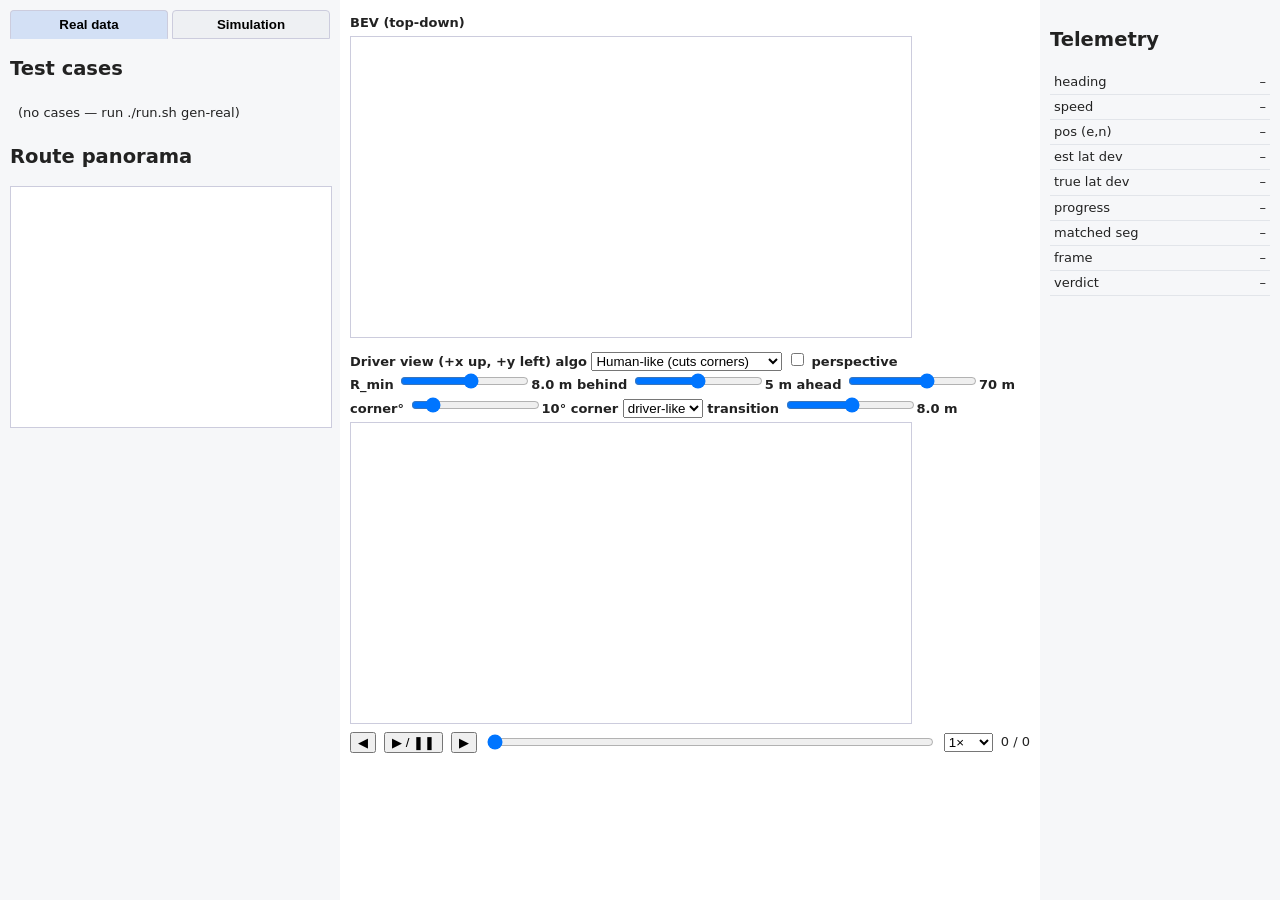
==== viewer/index.html @ b9b44a33 "tune: default transition 4->8 m, slider max 8->15 (smoother/wider Human-like by default) Co-Authored" ====
<!doctype html>
<html lang="en">
<head>
  <meta charset="utf-8">
  <title>Parking Route Viewer</title>
  <link rel="stylesheet" href="viewer.css">
  <script src="project_route.js"></script>
</head>
<body>
<div id="app">
  <aside id="left">
    <div id="tabs">
      <button id="tab-real" class="tab active">Real data</button>
      <button id="tab-sim" class="tab">Simulation</button>
    </div>
    <h2>Test cases</h2>
    <ul id="case-list"></ul>
    <h2>Route panorama</h2>
    <canvas id="panorama" width="320" height="240"></canvas>
  </aside>
  <main id="center">
    <div class="fig"><h3>BEV (top-down)</h3><canvas id="bev" width="560" height="300"></canvas></div>
    <div class="fig"><h3>Driver view (+x up, +y left)
      <label>algo
        <select id="algo-select">
          <option value="raw">Raw (keep offset)</option>
          <option value="centered">Centered (no offset)</option>
          <option value="smoothed">Smoothed (drivable corners)</option>
          <option value="human" selected>Human-like (cuts corners)</option>
        </select></label>
      <label><input type="checkbox" id="persp-toggle"> perspective</label>
      <div id="algo-params">
        <label>R_min <input type="range" id="p-radius" min="3" max="12" step="0.5" value="8"><span id="p-radius-v">8.0</span> m</label>
        <label>behind <input type="range" id="p-behind" min="0" max="10" step="1" value="5"><span id="p-behind-v">5</span> m</label>
        <label>ahead <input type="range" id="p-ahead" min="20" max="100" step="5" value="70"><span id="p-ahead-v">70</span> m</label>
        <label>corner° <input type="range" id="p-corner" min="5" max="45" step="5" value="10"><span id="p-corner-v">10</span>°</label>
        <label>corner
          <select id="corner-style">
            <option value="driver" selected>driver-like</option>
            <option value="clothoid">clothoid</option>
            <option value="arc">arc</option>
          </select></label>
        <label>transition <input type="range" id="p-transition" min="0.5" max="15" step="0.5" value="8"><span id="p-transition-v">8.0</span> m</label>
      </div></h3>
      <canvas id="driver" width="560" height="300"></canvas></div>
    <div id="controls">
      <button id="btn-step-back">◀</button>
      <button id="btn-play">▶ / ❚❚</button>
      <button id="btn-step-fwd">▶</button>
      <input type="range" id="scrubber" min="0" max="0" value="0" step="1">
      <select id="speed"><option value="0.5">0.5×</option>
        <option value="1" selected>1×</option><option value="2">2×</option></select>
      <span id="frame-label">0 / 0</span>
    </div>
  </main>
  <aside id="right">
    <h2>Telemetry</h2>
    <table id="telemetry">
      <tr><td>heading</td><td id="tm-heading">–</td></tr>
      <tr><td>speed</td><td id="tm-speed">–</td></tr>
      <tr><td>pos (e,n)</td><td id="tm-pos">–</td></tr>
      <tr><td>est lat dev</td><td id="tm-estdev">–</td></tr>
      <tr><td>true lat dev</td><td id="tm-truedev">–</td></tr>
      <tr><td>progress</td><td id="tm-progress">–</td></tr>
      <tr><td>matched seg</td><td id="tm-seg">–</td></tr>
      <tr><td>frame</td><td id="tm-frame">–</td></tr>
      <tr><td>verdict</td><td id="tm-verdict">–</td></tr>
    </table>
  </aside>
</div>
<script src="viewer.js"></script>
</body>
</html>
---- viewer/viewer.css ----
* { box-sizing: border-box; }
body { margin: 0; font: 13px/1.4 system-ui, sans-serif; color: #222; }
#app { display: grid; grid-template-columns: 340px 1fr 240px; height: 100vh; }
#left, #right { padding: 10px; overflow-y: auto; background: #f6f7f9; }
#center { padding: 10px; display: flex; flex-direction: column; gap: 8px; }
canvas { background: #fff; border: 1px solid #ccd; display: block; }
.fig h3 { margin: 4px 0; font-size: 13px; font-weight: 600; }
#tabs { display: flex; gap: 4px; margin-bottom: 8px; }
#tabs .tab { flex: 1; padding: 6px 8px; border: 1px solid #ccd; background: #eef0f3;
  cursor: pointer; border-radius: 4px 4px 0 0; font-weight: 600; }
#tabs .tab.active { background: #d3e0f5; border-bottom-color: #d3e0f5; }
#case-list { list-style: none; padding: 0; margin: 0 0 12px; }
#case-list li { padding: 5px 8px; cursor: pointer; border-radius: 4px; }
#case-list li:hover { background: #e6ebf2; }
#case-list li.active { background: #d3e0f5; font-weight: 600; }
#case-list li.group-header { cursor: default; background: none; font-weight: 700; text-transform: uppercase; font-size: 11px; color: #667; padding: 8px 4px 2px; letter-spacing: .04em; }
#case-list li.group-header:hover { background: none; }
.badge { float: right; font-size: 11px; padding: 0 6px; border-radius: 8px; color: #fff; }
.badge.pass { background: #2e9e5b; } .badge.fail { background: #cc3a3a; }
#controls { display: flex; align-items: center; gap: 8px; }
#scrubber { flex: 1; }
#telemetry { width: 100%; border-collapse: collapse; }
#telemetry td { padding: 3px 4px; border-bottom: 1px solid #e2e5ea; }
#telemetry td:last-child { text-align: right; font-variant-numeric: tabular-nums; }
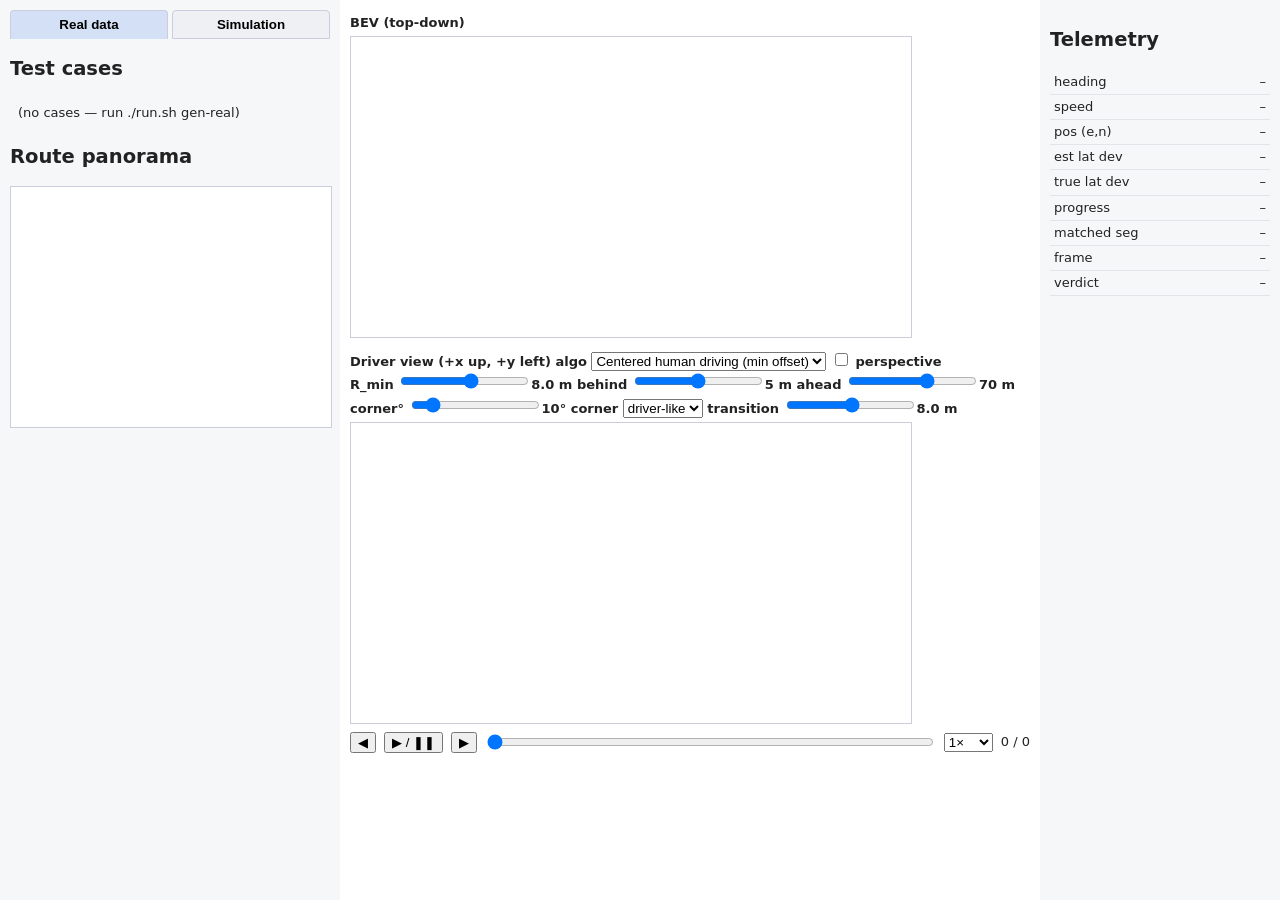
==== commit d7e16182: "feat: add "human_centered" strategy (project vehicle onto human curve, min offset) + doc sync 5th st" ====
--- a/viewer/index.html
+++ b/viewer/index.html
@@ -26,7 +26,8 @@
           <option value="raw">Raw (keep offset)</option>
           <option value="centered">Centered (no offset)</option>
           <option value="smoothed">Smoothed (drivable corners)</option>
-          <option value="human" selected>Human-like (cuts corners)</option>
+          <option value="human">Human-like (cuts corners)</option>
+          <option value="human_centered" selected>Centered human driving (min offset)</option>
         </select></label>
       <label><input type="checkbox" id="persp-toggle"> perspective</label>
       <div id="algo-params">
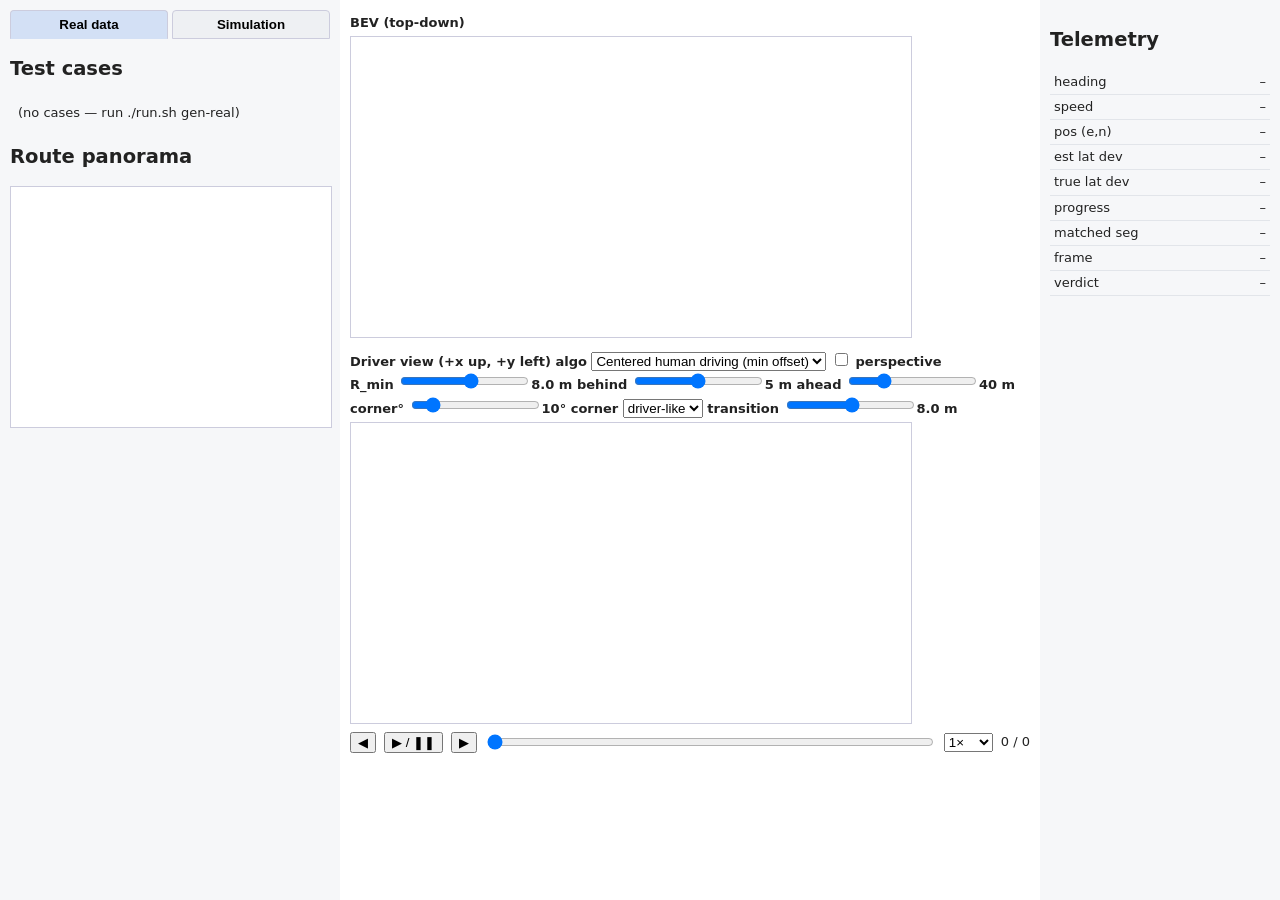
==== commit 5b5944f3: "tune: default look-ahead 70->40 m (cleaner forward path during tight turns; less lateral fan-out) Co" ====
--- a/viewer/index.html
+++ b/viewer/index.html
@@ -33,7 +33,7 @@
       <div id="algo-params">
         <label>R_min <input type="range" id="p-radius" min="3" max="12" step="0.5" value="8"><span id="p-radius-v">8.0</span> m</label>
         <label>behind <input type="range" id="p-behind" min="0" max="10" step="1" value="5"><span id="p-behind-v">5</span> m</label>
-        <label>ahead <input type="range" id="p-ahead" min="20" max="100" step="5" value="70"><span id="p-ahead-v">70</span> m</label>
+        <label>ahead <input type="range" id="p-ahead" min="20" max="100" step="5" value="40"><span id="p-ahead-v">40</span> m</label>
         <label>corner° <input type="range" id="p-corner" min="5" max="45" step="5" value="10"><span id="p-corner-v">10</span>°</label>
         <label>corner
           <select id="corner-style">
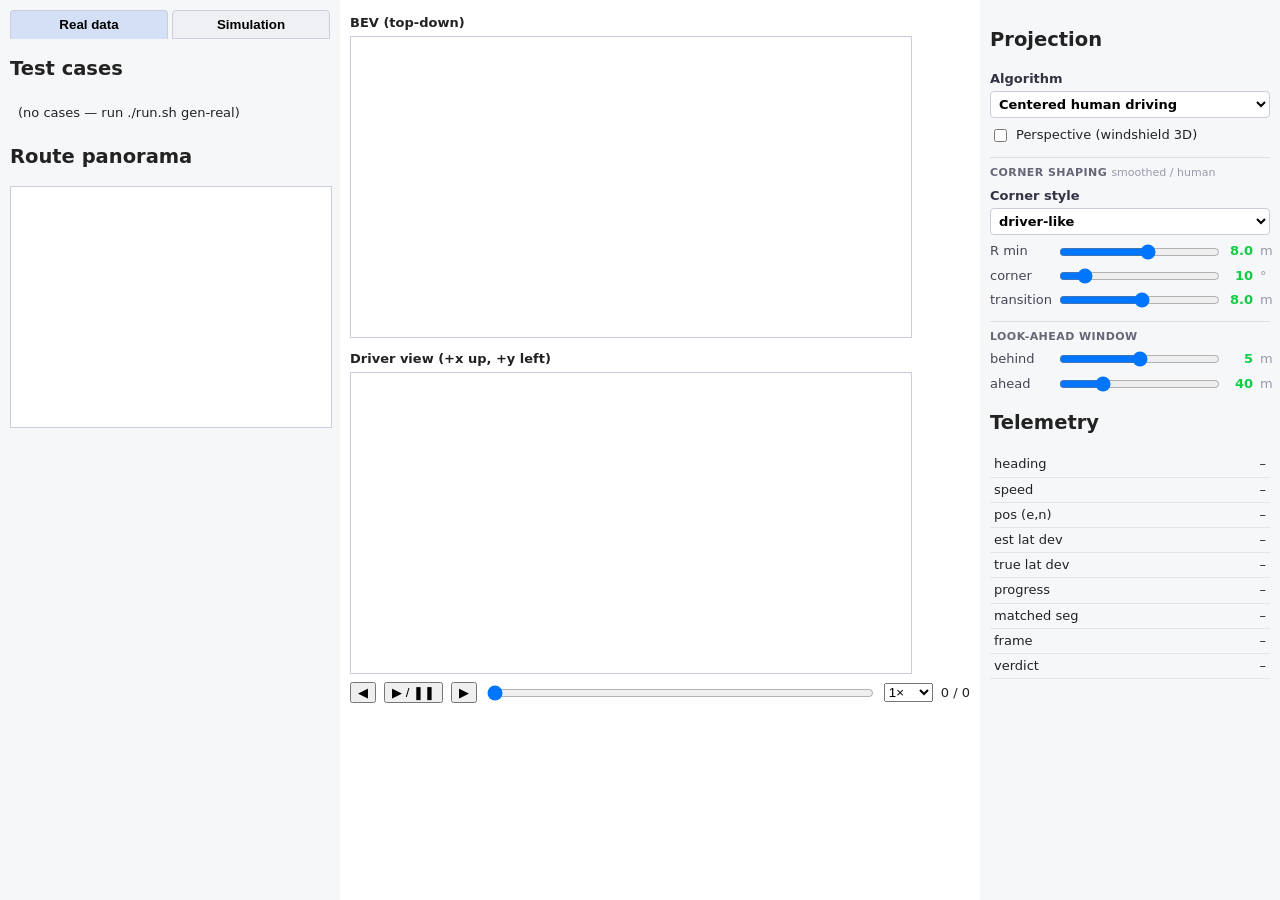
==== commit 7472b827: "ui: move projection controls to a clean right-sidebar panel Was a cramped horizontal strip jammed in" ====
--- a/viewer/index.html
+++ b/viewer/index.html
@@ -20,29 +20,7 @@
   </aside>
   <main id="center">
     <div class="fig"><h3>BEV (top-down)</h3><canvas id="bev" width="560" height="300"></canvas></div>
-    <div class="fig"><h3>Driver view (+x up, +y left)
-      <label>algo
-        <select id="algo-select">
-          <option value="raw">Raw (keep offset)</option>
-          <option value="centered">Centered (no offset)</option>
-          <option value="smoothed">Smoothed (drivable corners)</option>
-          <option value="human">Human-like (cuts corners)</option>
-          <option value="human_centered" selected>Centered human driving (min offset)</option>
-        </select></label>
-      <label><input type="checkbox" id="persp-toggle"> perspective</label>
-      <div id="algo-params">
-        <label>R_min <input type="range" id="p-radius" min="3" max="12" step="0.5" value="8"><span id="p-radius-v">8.0</span> m</label>
-        <label>behind <input type="range" id="p-behind" min="0" max="10" step="1" value="5"><span id="p-behind-v">5</span> m</label>
-        <label>ahead <input type="range" id="p-ahead" min="20" max="100" step="5" value="40"><span id="p-ahead-v">40</span> m</label>
-        <label>corner° <input type="range" id="p-corner" min="5" max="45" step="5" value="10"><span id="p-corner-v">10</span>°</label>
-        <label>corner
-          <select id="corner-style">
-            <option value="driver" selected>driver-like</option>
-            <option value="clothoid">clothoid</option>
-            <option value="arc">arc</option>
-          </select></label>
-        <label>transition <input type="range" id="p-transition" min="0.5" max="15" step="0.5" value="8"><span id="p-transition-v">8.0</span> m</label>
-      </div></h3>
+    <div class="fig"><h3>Driver view (+x up, +y left)</h3>
       <canvas id="driver" width="560" height="300"></canvas></div>
     <div id="controls">
       <button id="btn-step-back">◀</button>
@@ -55,6 +33,34 @@
     </div>
   </main>
   <aside id="right">
+    <h2>Projection</h2>
+    <div id="panel">
+      <label class="ctl-row">Algorithm
+        <select id="algo-select">
+          <option value="raw">Raw (keep offset)</option>
+          <option value="centered">Centered (no offset)</option>
+          <option value="smoothed">Smoothed (drivable corners)</option>
+          <option value="human">Human-like (cuts corners)</option>
+          <option value="human_centered" selected>Centered human driving</option>
+        </select></label>
+      <label class="chk"><input type="checkbox" id="persp-toggle"> Perspective (windshield 3D)</label>
+
+      <div class="cap">Corner shaping <span class="hint">smoothed / human</span></div>
+      <label class="ctl-row">Corner style
+        <select id="corner-style">
+          <option value="driver" selected>driver-like</option>
+          <option value="clothoid">clothoid</option>
+          <option value="arc">arc</option>
+        </select></label>
+      <div class="slider"><span>R&nbsp;min</span><input type="range" id="p-radius" min="3" max="12" step="0.5" value="8"><b id="p-radius-v">8.0</b><i>m</i></div>
+      <div class="slider"><span>corner</span><input type="range" id="p-corner" min="5" max="45" step="5" value="10"><b id="p-corner-v">10</b><i>°</i></div>
+      <div class="slider"><span>transition</span><input type="range" id="p-transition" min="0.5" max="15" step="0.5" value="8"><b id="p-transition-v">8.0</b><i>m</i></div>
+
+      <div class="cap">Look-ahead window</div>
+      <div class="slider"><span>behind</span><input type="range" id="p-behind" min="0" max="10" step="1" value="5"><b id="p-behind-v">5</b><i>m</i></div>
+      <div class="slider"><span>ahead</span><input type="range" id="p-ahead" min="20" max="100" step="5" value="40"><b id="p-ahead-v">40</b><i>m</i></div>
+    </div>
+
     <h2>Telemetry</h2>
     <table id="telemetry">
       <tr><td>heading</td><td id="tm-heading">–</td></tr>
--- a/viewer/viewer.css
+++ b/viewer/viewer.css
@@ -1,6 +1,6 @@
 * { box-sizing: border-box; }
 body { margin: 0; font: 13px/1.4 system-ui, sans-serif; color: #222; }
-#app { display: grid; grid-template-columns: 340px 1fr 240px; height: 100vh; }
+#app { display: grid; grid-template-columns: 340px 1fr 300px; height: 100vh; }
 #left, #right { padding: 10px; overflow-y: auto; background: #f6f7f9; }
 #center { padding: 10px; display: flex; flex-direction: column; gap: 8px; }
 canvas { background: #fff; border: 1px solid #ccd; display: block; }
@@ -19,6 +19,21 @@
 .badge.pass { background: #2e9e5b; } .badge.fail { background: #cc3a3a; }
 #controls { display: flex; align-items: center; gap: 8px; }
 #scrubber { flex: 1; }
+/* projection controls panel (right sidebar) */
+#panel { margin-bottom: 16px; }
+#panel .ctl-row { display: block; margin: 7px 0; font-weight: 600; color: #334; }
+#panel select { width: 100%; margin-top: 3px; padding: 4px; border: 1px solid #ccd;
+  border-radius: 4px; background: #fff; font: inherit; }
+#panel .chk { display: flex; align-items: center; gap: 6px; margin: 8px 0; font-weight: normal; cursor: pointer; }
+#panel .cap { font-size: 11px; font-weight: 700; text-transform: uppercase; color: #667;
+  letter-spacing: .04em; margin: 12px 0 5px; padding-top: 7px; border-top: 1px solid #dde1e7; }
+#panel .cap .hint { font-weight: 500; text-transform: none; letter-spacing: 0; color: #99a; }
+#panel .slider { display: grid; grid-template-columns: 62px 1fr 26px 10px; align-items: center;
+  gap: 7px; margin: 6px 0; }
+#panel .slider > span { color: #445; }
+#panel .slider input[type=range] { width: 100%; margin: 0; }
+#panel .slider b { text-align: right; font-variant-numeric: tabular-nums; font-weight: 600; color: #1c4; }
+#panel .slider i { color: #99a; font-style: normal; }
 #telemetry { width: 100%; border-collapse: collapse; }
 #telemetry td { padding: 3px 4px; border-bottom: 1px solid #e2e5ea; }
 #telemetry td:last-child { text-align: right; font-variant-numeric: tabular-nums; }
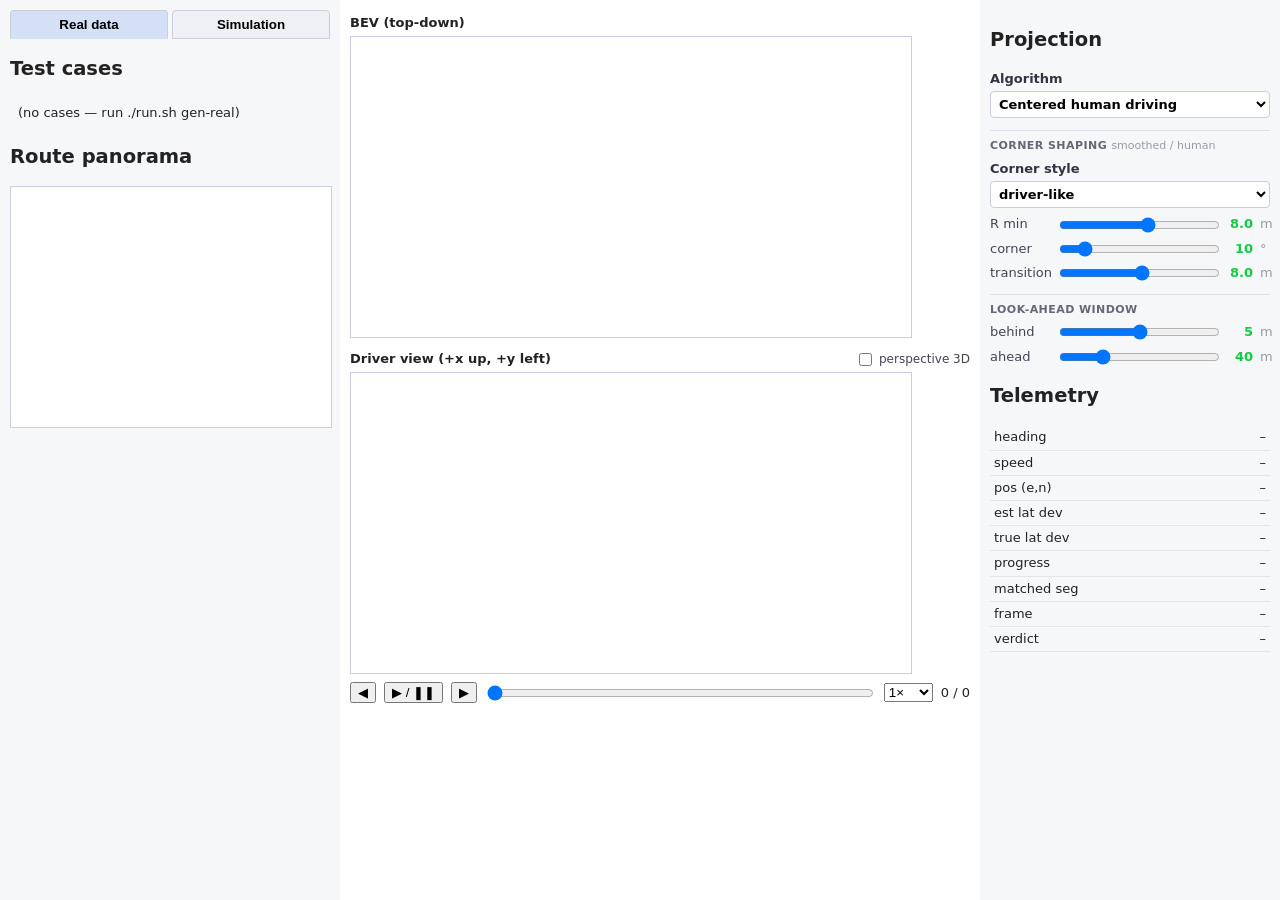
==== commit 9adea7c1: "ui: move perspective toggle back to the driver-view header (next to the panel it controls) Co-Author" ====
--- a/viewer/index.html
+++ b/viewer/index.html
@@ -20,7 +20,8 @@
   </aside>
   <main id="center">
     <div class="fig"><h3>BEV (top-down)</h3><canvas id="bev" width="560" height="300"></canvas></div>
-    <div class="fig"><h3>Driver view (+x up, +y left)</h3>
+    <div class="fig"><h3>Driver view (+x up, +y left)
+      <label class="persp"><input type="checkbox" id="persp-toggle"> perspective 3D</label></h3>
       <canvas id="driver" width="560" height="300"></canvas></div>
     <div id="controls">
       <button id="btn-step-back">◀</button>
@@ -43,7 +44,6 @@
           <option value="human">Human-like (cuts corners)</option>
           <option value="human_centered" selected>Centered human driving</option>
         </select></label>
-      <label class="chk"><input type="checkbox" id="persp-toggle"> Perspective (windshield 3D)</label>
 
       <div class="cap">Corner shaping <span class="hint">smoothed / human</span></div>
       <label class="ctl-row">Corner style
--- a/viewer/viewer.css
+++ b/viewer/viewer.css
@@ -5,6 +5,8 @@
 #center { padding: 10px; display: flex; flex-direction: column; gap: 8px; }
 canvas { background: #fff; border: 1px solid #ccd; display: block; }
 .fig h3 { margin: 4px 0; font-size: 13px; font-weight: 600; }
+.fig h3 .persp { float: right; font-weight: normal; font-size: 12px; color: #445;
+  cursor: pointer; display: inline-flex; align-items: center; gap: 4px; }
 #tabs { display: flex; gap: 4px; margin-bottom: 8px; }
 #tabs .tab { flex: 1; padding: 6px 8px; border: 1px solid #ccd; background: #eef0f3;
   cursor: pointer; border-radius: 4px 4px 0 0; font-weight: 600; }
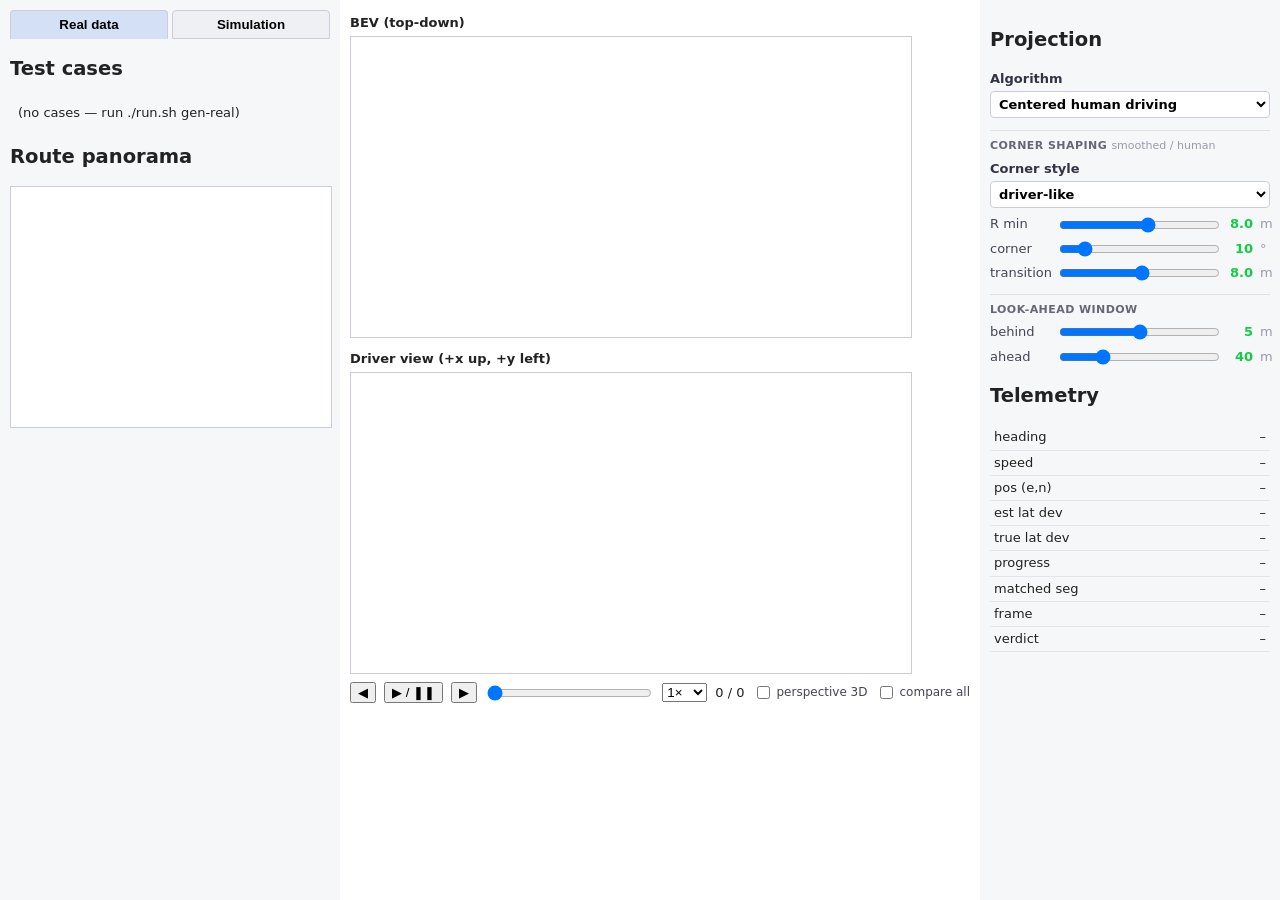
==== commit 27462f98: "feat(viewer): compare-all mode (5 strategies, top-down + perspective); speed 1/2/5/10x - 'compare al" ====
--- a/viewer/index.html
+++ b/viewer/index.html
@@ -20,17 +20,27 @@
   </aside>
   <main id="center">
     <div class="fig"><h3>BEV (top-down)</h3><canvas id="bev" width="560" height="300"></canvas></div>
-    <div class="fig"><h3>Driver view (+x up, +y left)
-      <label class="persp"><input type="checkbox" id="persp-toggle"> perspective 3D</label></h3>
+    <div class="fig" id="driver-fig"><h3>Driver view (+x up, +y left)</h3>
       <canvas id="driver" width="560" height="300"></canvas></div>
+    <div class="fig" id="compare-fig" style="display:none"><h3 id="compare-title">Compare all algorithms (top-down)</h3>
+      <div id="compare-row">
+        <div class="cmp"><canvas id="cmp-raw" width="150" height="300"></canvas><span>Raw</span></div>
+        <div class="cmp"><canvas id="cmp-centered" width="150" height="300"></canvas><span>Centered</span></div>
+        <div class="cmp"><canvas id="cmp-smoothed" width="150" height="300"></canvas><span>Smoothed</span></div>
+        <div class="cmp"><canvas id="cmp-human" width="150" height="300"></canvas><span>Human</span></div>
+        <div class="cmp"><canvas id="cmp-human_centered" width="150" height="300"></canvas><span>Human centered</span></div>
+      </div></div>
     <div id="controls">
       <button id="btn-step-back">◀</button>
       <button id="btn-play">▶ / ❚❚</button>
       <button id="btn-step-fwd">▶</button>
       <input type="range" id="scrubber" min="0" max="0" value="0" step="1">
-      <select id="speed"><option value="0.5">0.5×</option>
-        <option value="1" selected>1×</option><option value="2">2×</option></select>
+      <select id="speed"><option value="1" selected>1×</option>
+        <option value="2">2×</option><option value="5">5×</option>
+        <option value="10">10×</option></select>
       <span id="frame-label">0 / 0</span>
+      <label class="cmp-toggle" style="margin-left:auto"><input type="checkbox" id="persp-toggle"> perspective 3D</label>
+      <label class="cmp-toggle"><input type="checkbox" id="compare-toggle"> compare all</label>
     </div>
   </main>
   <aside id="right">
--- a/viewer/viewer.css
+++ b/viewer/viewer.css
@@ -19,7 +19,13 @@
 #case-list li.group-header:hover { background: none; }
 .badge { float: right; font-size: 11px; padding: 0 6px; border-radius: 8px; color: #fff; }
 .badge.pass { background: #2e9e5b; } .badge.fail { background: #cc3a3a; }
+#compare-row { display: flex; gap: 6px; overflow-x: auto; }
+#compare-row .cmp { flex: 0 0 auto; text-align: center; }
+#compare-row .cmp canvas { width: 150px; height: 300px; }
+#compare-row .cmp span { display: block; font-size: 11px; font-weight: 600; color: #334; margin-top: 3px; }
 #controls { display: flex; align-items: center; gap: 8px; }
+#controls .cmp-toggle { display: inline-flex; align-items: center; gap: 4px;
+  white-space: nowrap; font-size: 12px; color: #445; cursor: pointer; }
 #scrubber { flex: 1; }
 /* projection controls panel (right sidebar) */
 #panel { margin-bottom: 16px; }
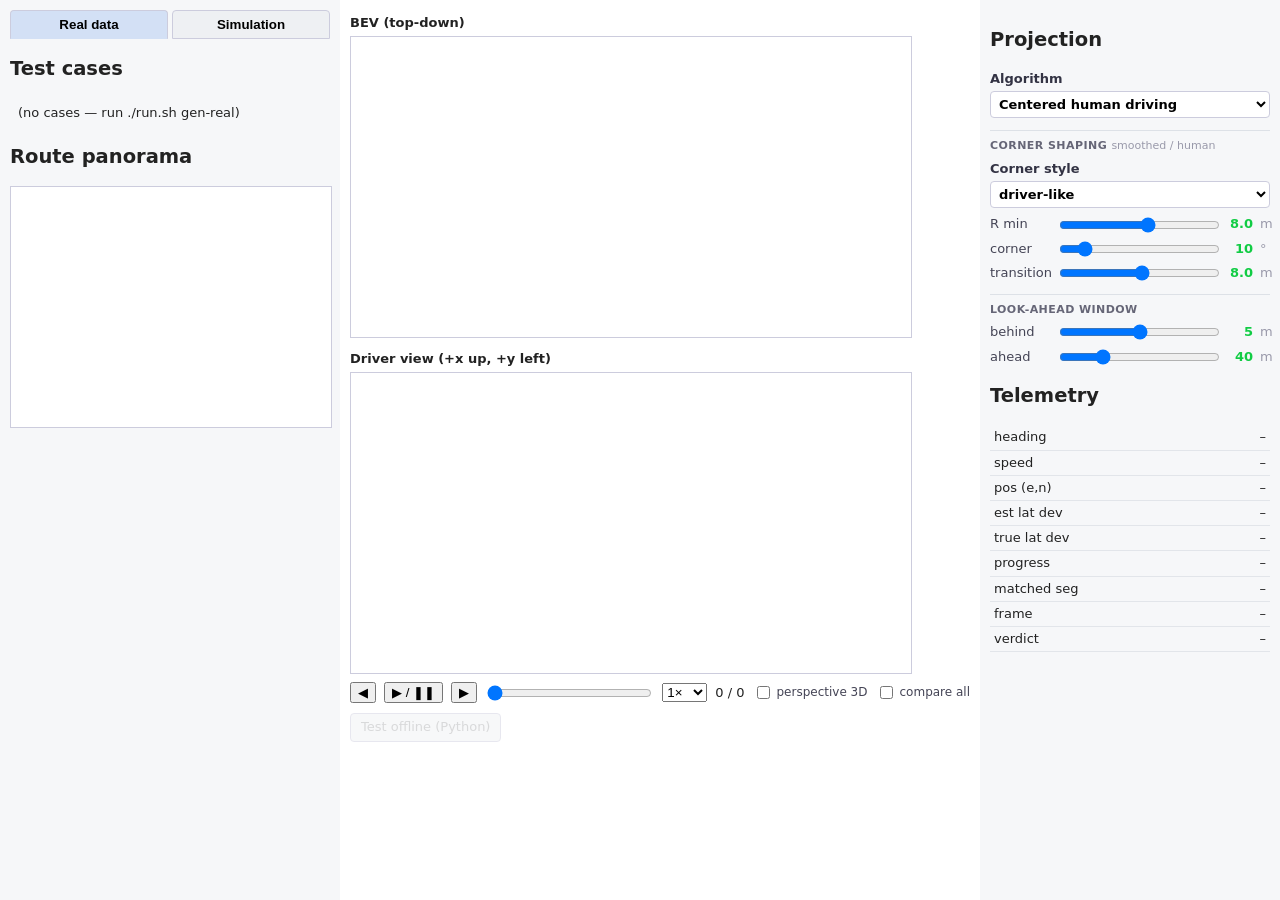
==== commit 228d4b76: "feat: offline routing-projection interface + viewer 'Test offline' button - offline_processing_routi" ====
--- a/viewer/index.html
+++ b/viewer/index.html
@@ -41,6 +41,10 @@
       <span id="frame-label">0 / 0</span>
       <label class="cmp-toggle" style="margin-left:auto"><input type="checkbox" id="persp-toggle"> perspective 3D</label>
       <label class="cmp-toggle"><input type="checkbox" id="compare-toggle"> compare all</label>
+    </div>
+    <div id="offline-bar">
+      <button id="btn-offline" title="Run the Python project_route offline on this dataset and overlay the result">Test offline (Python)</button>
+      <span id="offline-status"></span>
     </div>
   </main>
   <aside id="right">
--- a/viewer/viewer.css
+++ b/viewer/viewer.css
@@ -23,6 +23,11 @@
 #compare-row .cmp { flex: 0 0 auto; text-align: center; }
 #compare-row .cmp canvas { width: 150px; height: 300px; }
 #compare-row .cmp span { display: block; font-size: 11px; font-weight: 600; color: #334; margin-top: 3px; }
+#offline-bar { display: flex; align-items: center; gap: 10px; margin-top: 2px; }
+#offline-bar button { padding: 4px 10px; border: 1px solid #ccd; border-radius: 4px;
+  background: #eef0f3; cursor: pointer; font: inherit; }
+#offline-bar button:disabled { opacity: .45; cursor: not-allowed; }
+#offline-bar #offline-status { font-size: 12px; color: #556; }
 #controls { display: flex; align-items: center; gap: 8px; }
 #controls .cmp-toggle { display: inline-flex; align-items: center; gap: 4px;
   white-space: nowrap; font-size: 12px; color: #445; cursor: pointer; }
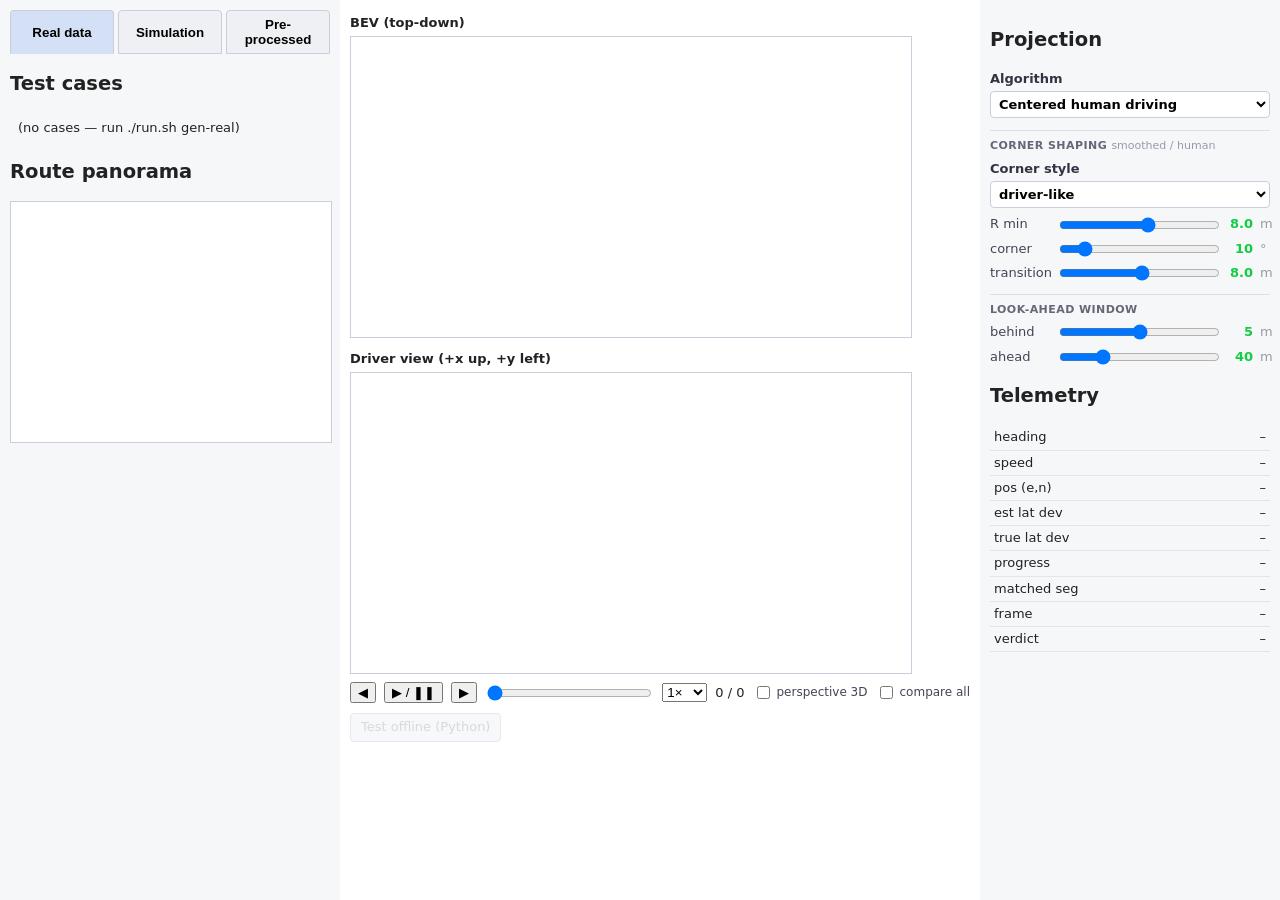
==== commit 90493bef: "feat(viewer): 'Pre-processed' tab to visualize offline output folders Adds a third left-panel tab th" ====
--- a/viewer/index.html
+++ b/viewer/index.html
@@ -12,8 +12,14 @@
     <div id="tabs">
       <button id="tab-real" class="tab active">Real data</button>
       <button id="tab-sim" class="tab">Simulation</button>
+      <button id="tab-pre" class="tab">Pre-processed</button>
     </div>
-    <h2>Test cases</h2>
+    <div id="pre-picker" style="display:none">
+      <button id="btn-pre-folder">Choose folder…</button>
+      <input type="file" id="pre-folder" webkitdirectory directory multiple style="display:none">
+      <div id="pre-status">Choose a folder containing routing_projection.json + planned_route.json.</div>
+    </div>
+    <h2 id="cases-head">Test cases</h2>
     <ul id="case-list"></ul>
     <h2>Route panorama</h2>
     <canvas id="panorama" width="320" height="240"></canvas>
@@ -49,6 +55,7 @@
   </main>
   <aside id="right">
     <h2>Projection</h2>
+    <div id="pre-config" style="display:none"></div>
     <div id="panel">
       <label class="ctl-row">Algorithm
         <select id="algo-select">
--- a/viewer/viewer.css
+++ b/viewer/viewer.css
@@ -11,6 +11,13 @@
 #tabs .tab { flex: 1; padding: 6px 8px; border: 1px solid #ccd; background: #eef0f3;
   cursor: pointer; border-radius: 4px 4px 0 0; font-weight: 600; }
 #tabs .tab.active { background: #d3e0f5; border-bottom-color: #d3e0f5; }
+#pre-picker { margin: 0 0 12px; }
+#pre-picker #btn-pre-folder { padding: 6px 12px; border: 1px solid #ccd; border-radius: 4px;
+  background: #eef0f3; cursor: pointer; font: inherit; font-weight: 600; }
+#pre-picker #pre-status { margin-top: 8px; font-size: 12px; color: #556; line-height: 1.5; }
+#pre-config { font-size: 11px; color: #556; background: #eef2f8; border: 1px solid #d7e0ee;
+  border-radius: 4px; padding: 6px 8px; margin-bottom: 10px; line-height: 1.4; }
+#panel:disabled, #panel select:disabled, #panel input:disabled { opacity: .45; cursor: not-allowed; }
 #case-list { list-style: none; padding: 0; margin: 0 0 12px; }
 #case-list li { padding: 5px 8px; cursor: pointer; border-radius: 4px; }
 #case-list li:hover { background: #e6ebf2; }
